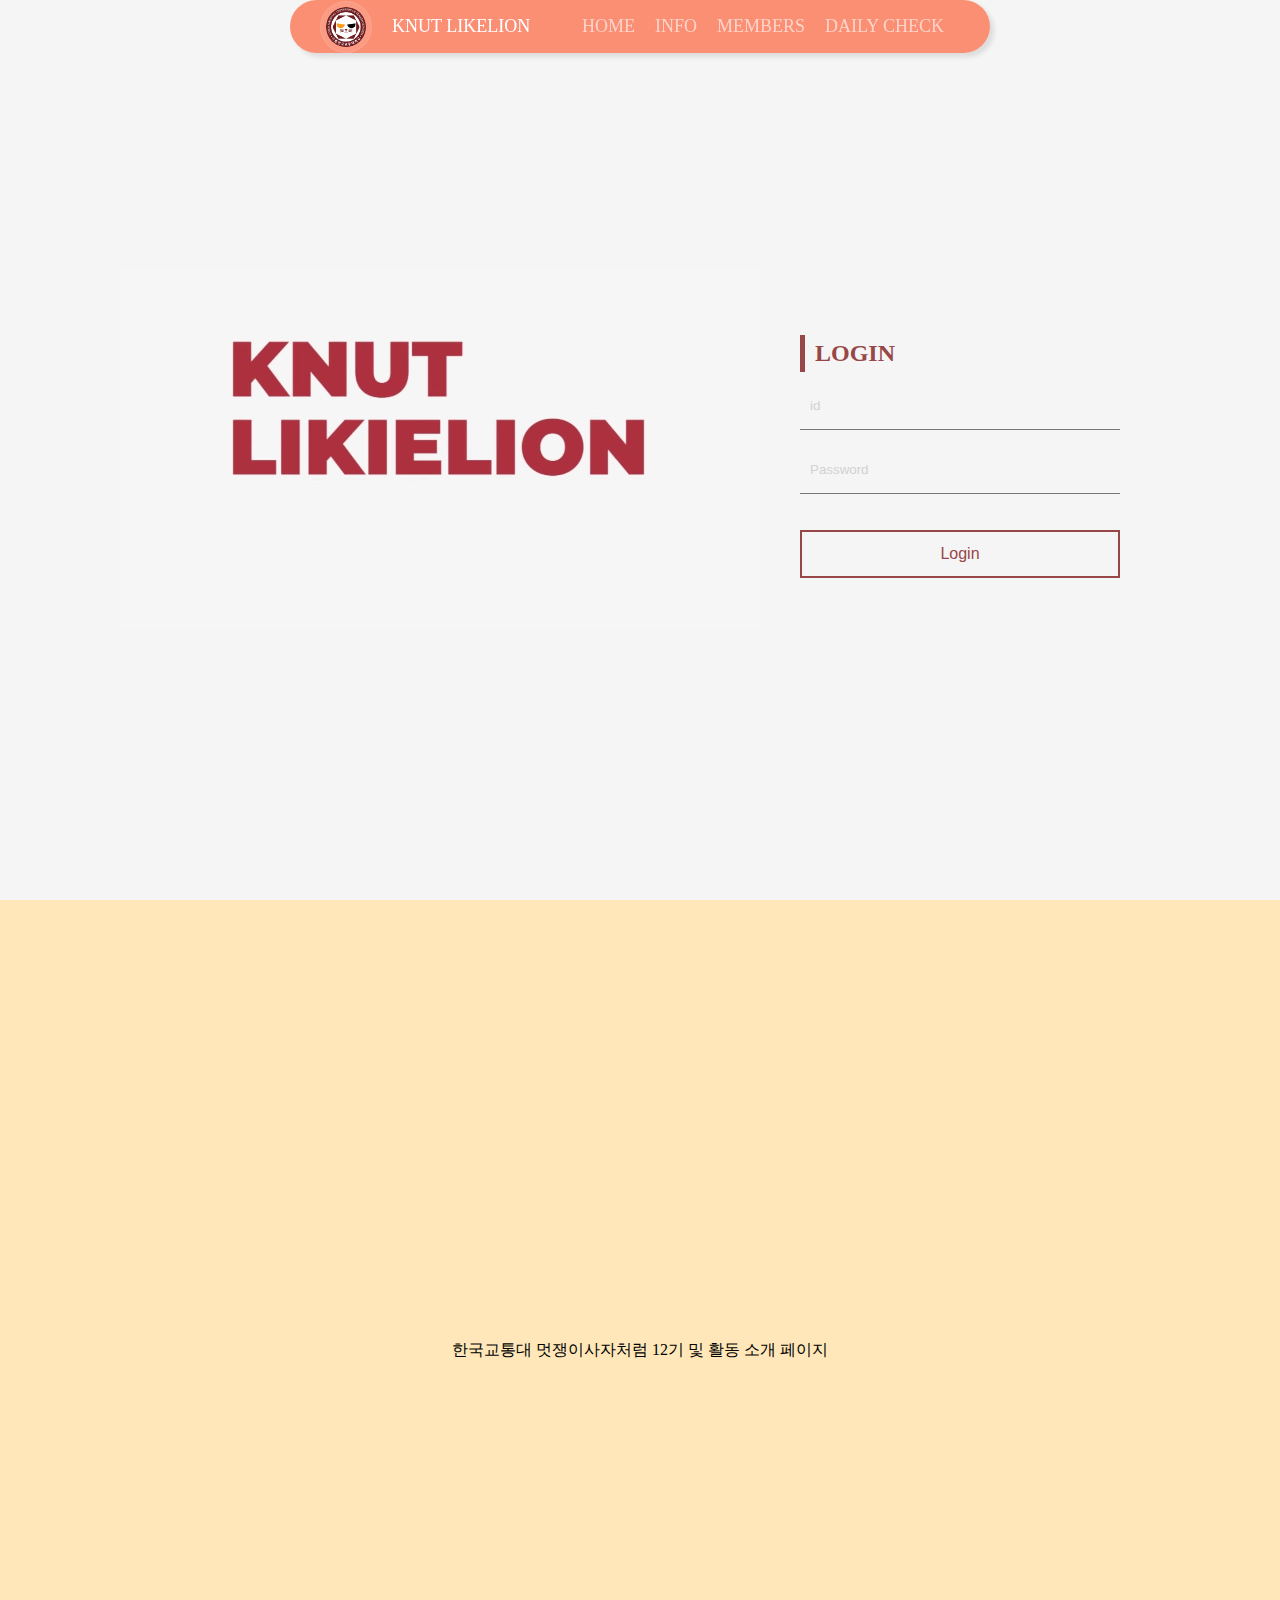
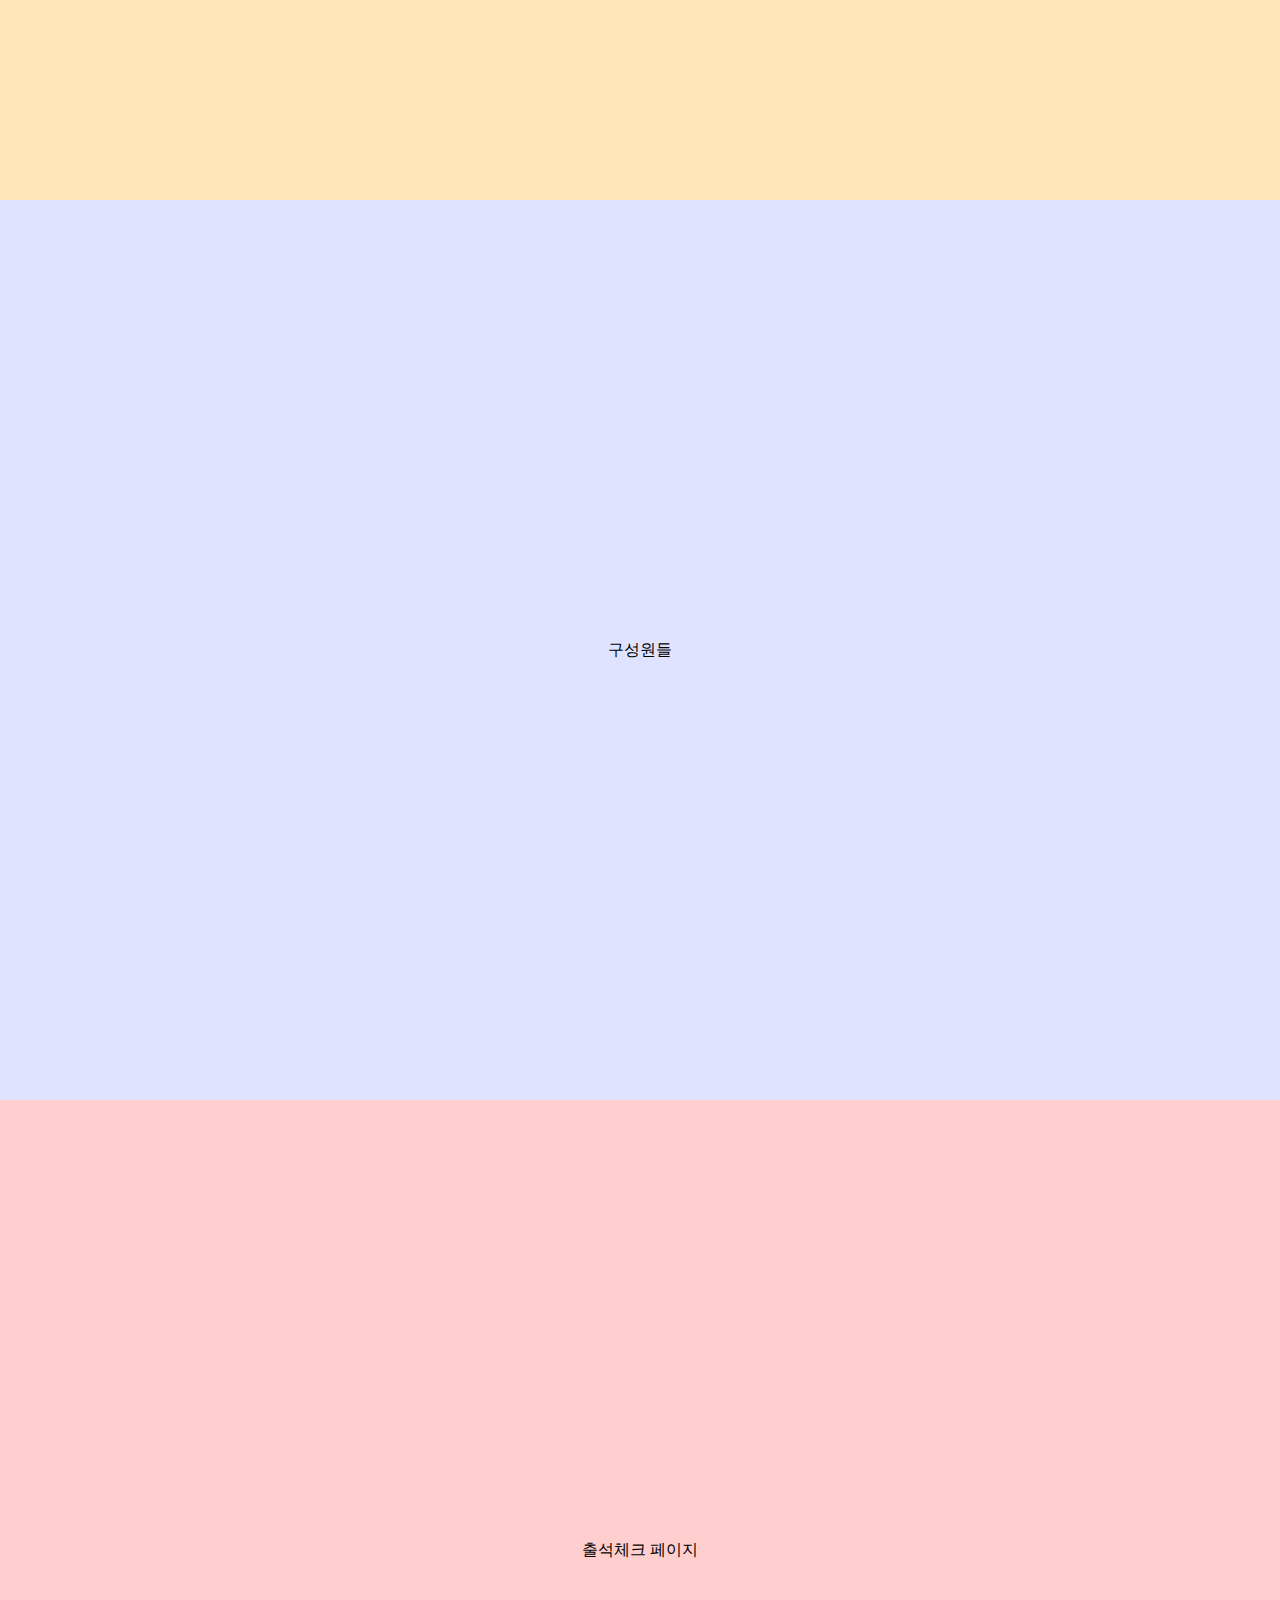
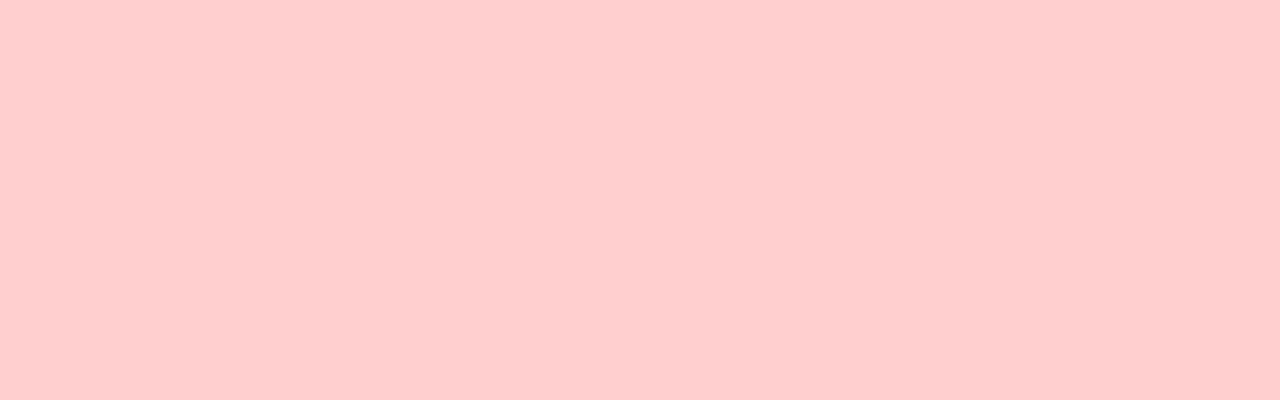
==== src/index.html @ 6bdc6a39 "Merge remote-tracking branch 'upstream/develop'" ====
<!DOCTYPE html>
<html lang="ko">
<head>
    <meta charset="UTF-8">
    <meta http-equiv="X-UA-Compatible" content="IE=edge">
    <meta name="viewport" content="width=device-width, initial-scale=1.0">

    <!--OG TAG 적용 명령어-->
    <meta property="og:type" content="">
    <meta property="og:description" content="">
    <meta property="og:image" content="">

    <!--
    이모지 적용 명령어
    
    적용 가능 이모지 ↓ 5.14.4 버전만 가능
    https://fontawesome.com/icons
    -->
    <link rel="stylesheet" href="https://use.fontawesome.com/releases/v5.15.4/css/all.css"
        integrity="sha384-DyZ88mC6Up2uqS4h/KRgHuoeGwBcD4Ng9SiP4dIRy0EXTlnuz47vAwmeGwVChigm" crossorigin="anonymous" />
    <title>KNUT 멋쟁이사자처럼 12기</title>
    <link rel="stylesheet" href="./style.css">
</head>
<body>
    <header>
        <div class="nav_wrapper">
            <a class="nav_logo" href="#home">
                <img src="./assets/logo.png"/>
                <div>KNUT LIKELION</div>
            </a>
            <nav class="nav_menu">
                <ul>
                    <li><a href="#home">HOME</a></li>
                    <li><a href="#info">INFO</a></li>
                    <li><a href="#members">MEMBERS</a></li>
                    <li><a href="#daily_check">DAILY CHECK</a></li>
                </ul>
            </nav>

        </div>
        
    </header>

    <div class="container_wrapper">
        <div id="home" class="container">
            <video id="title_video" autoplay loop muted>
                <source src="./assets/title_ani.webm" type="video/webm">
            </video>
            <div class="login_wrapper">
                <h2>LOGIN</h2>
                <form method="post" action="서버의url" id="login-form">
                    <input type="text" name="userName" placeholder="id">
                    <input type="password" name="userPassword" placeholder="Password">
                    <input type="submit" value="Login">
                </form>
            </div>
        </div>
        <div id="info" class="container">
            <p>한국교통대 멋쟁이사자처럼 12기 및 활동 소개 페이지</p>
        </div>
        <div id="members" class="container">
            <p>구성원들</p>
        </div>
        <div id="daily_check" class="container">
            <p>출석체크 페이지</p>
        </div>
    </div>
    <script type="text/javascript" src="ui.js"></script>
</body>
</html>
---- src/style.css ----
html{
    height: 100%;
    padding: 0;
    margin: 0;
    scroll-behavior: smooth;
}

body {
    height:100%;
    margin:0;
    border:0;
    padding:0;
    overflow: hidden;
}


header {
    opacity: 100%;
    position: fixed;
    top: 0;
    width: 100%;
	z-index: 100;
    margin: 0 auto;
    text-align: center;
  }

.nav_wrapper{
    width: 50%;

    padding-left: 30px;
    padding-right: 30px;
    display: flex;
    justify-content: space-between;
    align-items: center;
    margin: 0 auto;
    vertical-align: middle;

    background-color: rgba(255, 51, 0, 0.526);
    border-radius: 100px;
    box-shadow: 4px 4px 5px rgba(0,0,0,.1);
}

/****내비로고****/
.nav_logo{
    text-decoration: none;  
}
.nav_logo div{
    display: inline-block;
    font-size: 18px;
    color: white;
    vertical-align: middle;
}
.nav_logo img {
    height: 40px;
    vertical-align: middle;
    display: inline-block;
    background-color: rgba(255, 255, 255, .1);
    border: 1px solid rgba(255, 255, 255, .09);
    border-radius: 100%;
    margin-right: 1rem;
    padding: 5px;

    /* 360도 회전시키는 애니메이션 */
    animation: rotate_image 10s linear infinite;
    transform-origin: 50% 50%;  /* 회전 중심 */
}
@keyframes rotate_image{
	100% {
    	transform: rotate(360deg);
    }
}

/******내비메뉴******/
.nav_menu {
    position: relative;
    padding-left: 1rem;
    padding-right: 1rem;
  }

.nav_menu ul{
    padding: 0;
    display: inline-block;
    list-style: none;
}
.nav_menu li{
    display: inline-block;
    margin-left: 16px;
    background-color: transparent;
  }

.nav_menu li a{
    font-size: 18px;
    text-decoration: none;
    color: rgba(255, 255, 255, 0.612);
}

.nav_menu li a:hover{
    color: white;
}

/********컨테이너**************/
.container_wrapper {
    position:relative;
    top:0;
    width:100%;height:100%;
    transition: 0.5s;
}

.container {
    width:100%;height:100%;
    display: flex;
    align-items: center;
    justify-content: center;
    flex-direction: row;
}

.container:nth-child(1){background-color: rgb(245, 245, 245);}
.container:nth-child(2){background-color: rgb(255, 231, 185);}
.container:nth-child(3){background-color: rgb(223, 227, 255);}
.container:nth-child(4){background-color: rgb(255, 207, 207);}


.container p{
    position: relative;
    align-items: center;
    margin: 0 auto;
    vertical-align: middle;
}

/*********** 타이틀 영상*****************/
#title_video{

    width: 50%; height: auto;
    display: flex;

}

/*************** 로그인 ****************/
.login_wrapper{
    vertical-align: middle;
    display: flex;
    flex-direction: column;

    width: 400px;
    height: 350px;
    padding: 40px;
    box-sizing: border-box;
}

.login_wrapper > h2{
    margin-bottom: 10px;
    display: block;
    font-size: 24px;
    color: #974747;
    padding: 5px 10px;
    border: #974747 solid;
    border-width: 0 0 0 5px
}
#login-form > input{
    width: 100%;
    height: 48px;
    padding: 0 10px;
    box-sizing: border-box;
    margin-bottom: 16px;
    background-color: rgb(245, 245, 245);
    border-width: 0 0 1px;
}
#login-form > input::placeholder{
    color: #D2D2D2;
}
#login-form > input[type="submit"]{
    color: #974747;
    font-size: 16px;
    margin-top: 20px;
    border: solid #974747 2px;
}

#login-form > input[type="submit"]:hover{
    color: white;
    background-color: #974747;
}
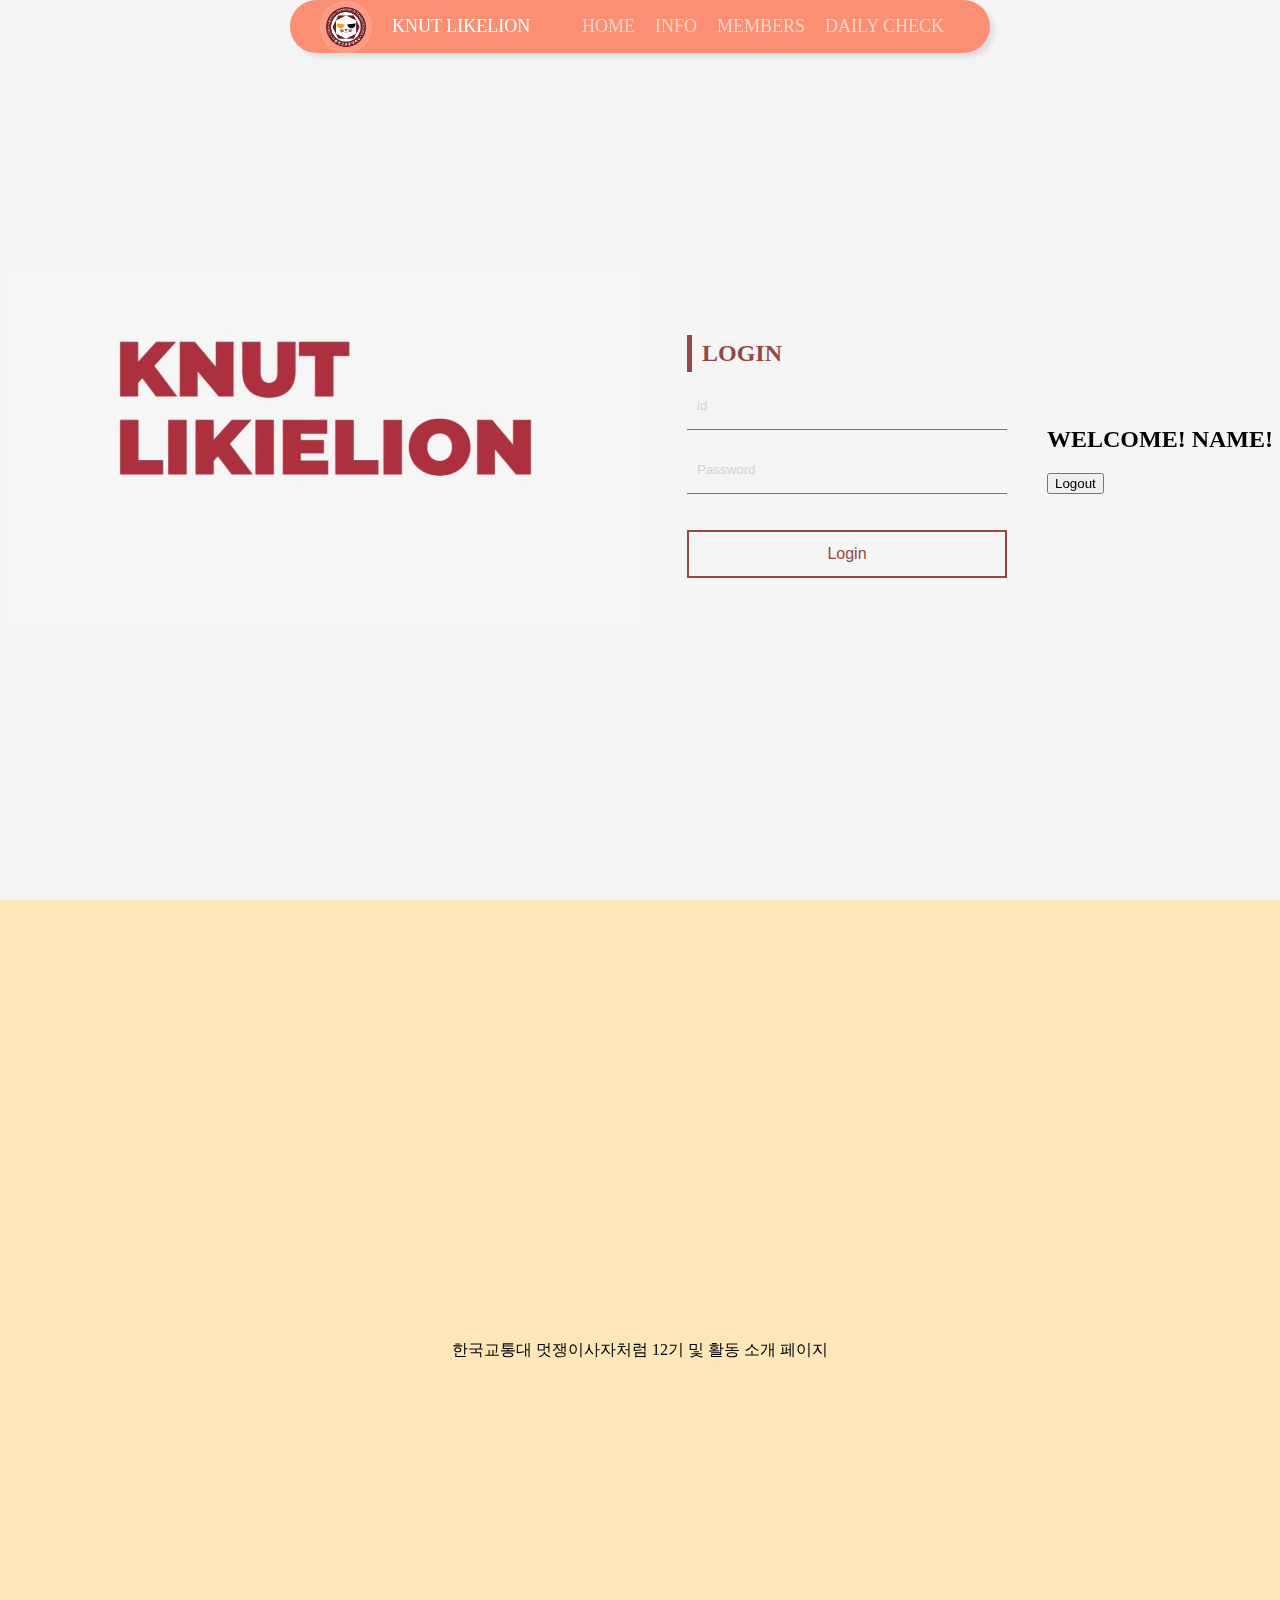
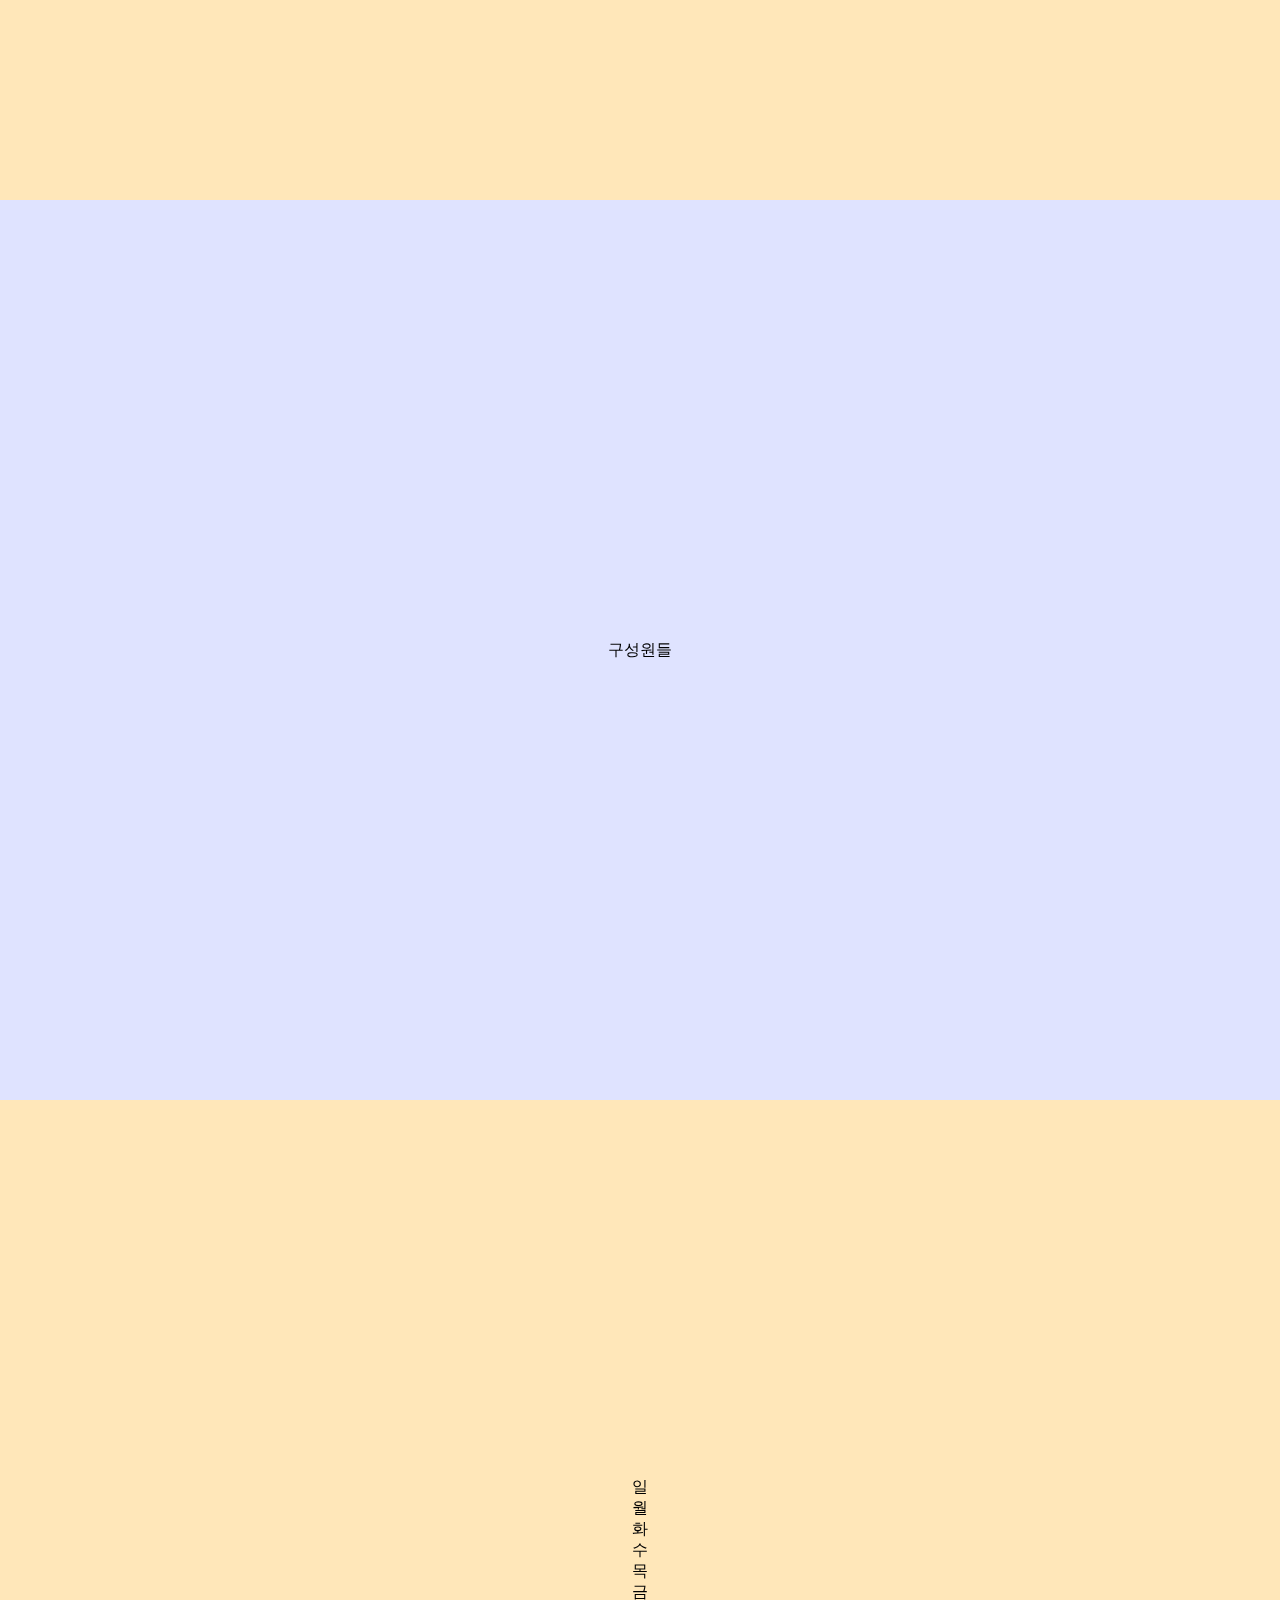
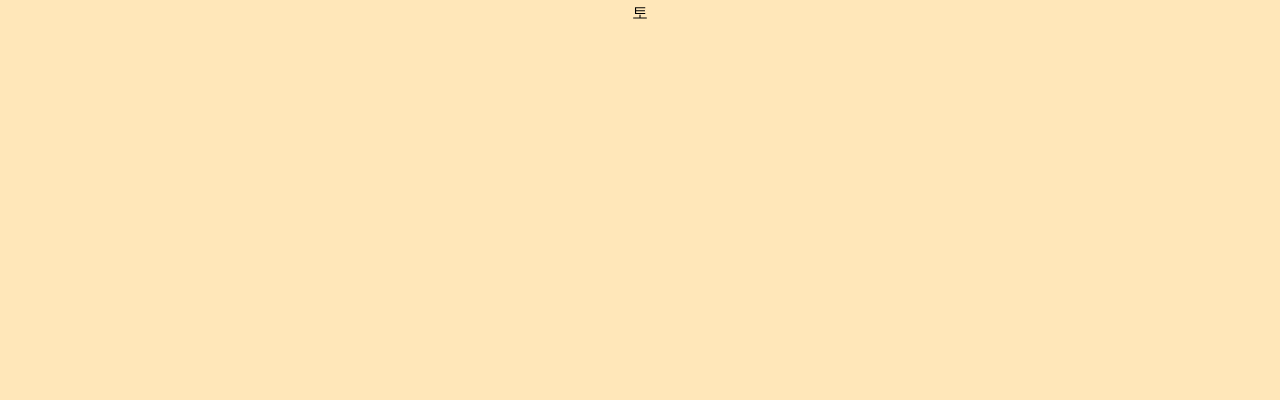
==== commit 14c6df88: "Merge pull request #23 from RACENI/develop" ====
--- a/src/index.html
+++ b/src/index.html
@@ -1,5 +1,6 @@
 <!DOCTYPE html>
 <html lang="ko">
+
 <head>
     <meta charset="UTF-8">
     <meta http-equiv="X-UA-Compatible" content="IE=edge">
@@ -21,11 +22,12 @@
     <title>KNUT 멋쟁이사자처럼 12기</title>
     <link rel="stylesheet" href="./style.css">
 </head>
+
 <body>
     <header>
         <div class="nav_wrapper">
             <a class="nav_logo" href="#home">
-                <img src="./assets/logo.png"/>
+                <img src="./assets/logo.png" />
                 <div>KNUT LIKELION</div>
             </a>
             <nav class="nav_menu">
@@ -38,7 +40,7 @@
             </nav>
 
         </div>
-        
+
     </header>
 
     <div class="container_wrapper">
@@ -46,14 +48,20 @@
             <video id="title_video" autoplay loop muted>
                 <source src="./assets/title_ani.webm" type="video/webm">
             </video>
+
             <div class="login_wrapper">
                 <h2>LOGIN</h2>
-                <form method="post" action="서버의url" id="login-form">
+                <form method="post" action="index.html" id="login-form">
                     <input type="text" name="userName" placeholder="id">
                     <input type="password" name="userPassword" placeholder="Password">
-                    <input type="submit" value="Login">
+                    <input id="login" type="submit" value="Login" onclick="Login()">
                 </form>
             </div>
+            <div class="logout_wrapper" id="logout_id">
+                <h2>WELCOME! NAME!</h2>
+                <button id="logout" onclick="Logout()">Logout</button>
+            </div>
+
         </div>
         <div id="info" class="container">
             <p>한국교통대 멋쟁이사자처럼 12기 및 활동 소개 페이지</p>
@@ -62,9 +70,44 @@
             <p>구성원들</p>
         </div>
         <div id="daily_check" class="container">
-            <p>출석체크 페이지</p>
+            <!--출석체크 인젝션-->
+            <link rel="stylesheet" href="../AttendanceCheck.css">
+            <div class="container">
+                <div class="calendar">
+                    <div class="header">
+                        <div class="month"></div>
+                        <div class="btns">
+                            <div class="btn today-btn">
+                                <i class="fas fa-calendar-day"></i>
+                            </div>
+                            <div class="btn prev-btn">
+                                <i class="fas fa-chevron-left"></i>
+                            </div>
+                            <div class="btn next-btn">
+                                <i class="fas fa-chevron-right"></i>
+                            </div>
+                        </div>
+                    </div>
+                    <div class="weekdays">
+                        <div class="day">일</div>
+                        <div class="day">월</div>
+                        <div class="day">화</div>
+                        <div class="day">수</div>
+                        <div class="day">목</div>
+                        <div class="day">금</div>
+                        <div class="day">토</div>
+                    </div>
+                    <div class="days">
+                        <!-- 자바스크립트를 사용하여 날짜 추가 -->
+                    </div>
+                </div>
+            </div>
+            <!-- 자바스크립트 -->
+            <script src="../AttendanceCheck.js"></script>
+            <!--출석체크 종료-->
         </div>
     </div>
     <script type="text/javascript" src="ui.js"></script>
 </body>
+
 </html>